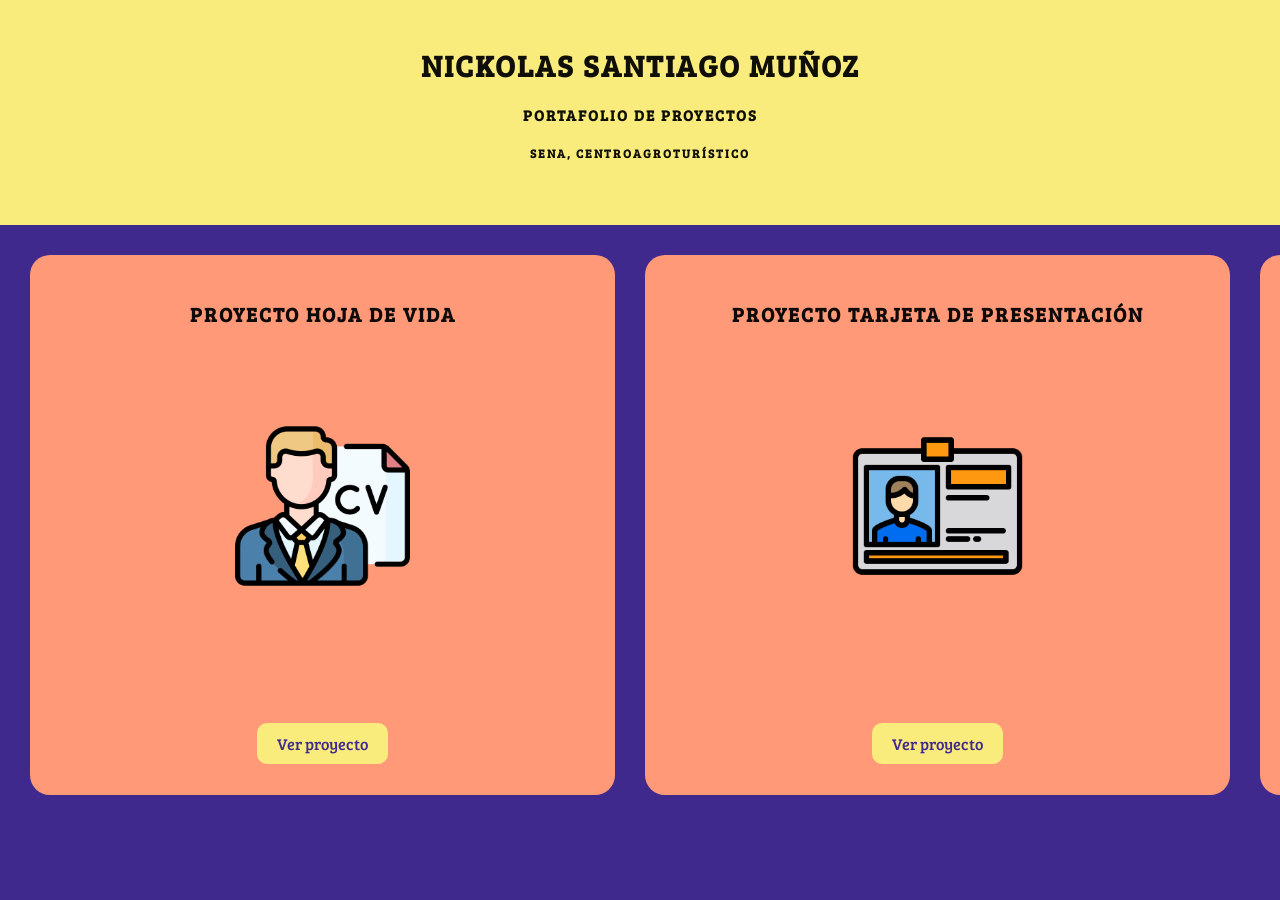
==== index.html @ ab0a27e2 "Portafolio Commit" ====
<!DOCTYPE html>
<html lang="en">
<head>
    <meta charset="UTF-8">
    <meta name="viewport" content="width=device-width, initial-scale=1.0">
    <title>Mi portafolio HTML</title>
    <link rel="stylesheet" href="./index.css">
    <link rel="shortcut icon" href="./Assets/favicon.ico" type="image/x-icon">
    <style>
@import url('https://fonts.googleapis.com/css2?family=Bree+Serif&display=swap');
</style>
</head>
<body>
    <section id="Titulo">
        <h1>Nickolas Santiago Muñoz</h1>
        <h2>Portafolio de proyectos</h2>
        <h3>SENA, Centroagroturístico</h3>
    </section>
    <section id="Tarjetas">
        <table>
            <tr>
                <td>
                    <div class="tarjeta">
                    <h2 class="TitulosTarjetas" >Proyecto hoja de vida</h2>
                    <img class ="Imagen" src="./Assets/cv.png" alt="CV Icono">
                    <br>
                    <a href="./HojaDeVida/CV.html" class="boton">Ver proyecto</a>
                    </div>
                </td>
                <td>
                    <div class="tarjeta">
                    <h2 class="TitulosTarjetas" >Proyecto Tarjeta de presentación</h2>
                    <img class ="Imagen" src="./Assets/IdCard.png" alt="CV Icono">
                    <br>
                    <a href="./TarjetaPresentacion/TARJETA.HTML" class="boton">Ver proyecto</a>
                    </div>
                </td>
                <td>
                    <div class="tarjeta">
                    <h2 class="TitulosTarjetas" >Proyecto ¿quien soy?</h2>
                    <img class ="Imagen" src="./Assets/QuienSoy.png" alt="CV Icono">
                    <br>
                    <a href="./¿QuienSoy/QuienSoy.html" class="boton">Ver proyecto</a>
                    </div>
                </td>
            </tr>
        </table>
    </section>
</body>
</html>
---- index.css ----
* {
    margin: 0;
    padding: 0;
}

body{
    background-color: #3f298d;
}

#Titulo{
    background-color: #f9ec7d;
    height: 25vh;
    text-align: center;
}

#Titulo h1{ 
    color: #000000f0;
    font-size: 30px;
    padding: 10px;
    font-family: "Bree Serif", serif;
    text-transform: uppercase;
    padding-top: 5vh;
    letter-spacing: 2px;
}

#Titulo h2{
    color: #000000f0;
    font-size: 15px;
    padding: 10px;
    font-family: "Bree Serif", serif;
    text-transform: uppercase;
    letter-spacing: 2px;
}

#Titulo h3{
    color: #000000f0;
    font-size: 12px;
    padding: 10px;
    font-family: "Bree Serif", serif;
    text-transform: uppercase;
    letter-spacing: 2px;
}

#Tarjetas {
    background-color: #3f298d;
    width: 100%;
    height: auto; 
}

table {
    width: 100%; 
    border-collapse: separate; 
    border-spacing: 30px;
}

td {
    text-align: center;
    vertical-align: middle;
}

.tarjeta{
    background-color:#ff9978; 
    color: rgb(0, 0, 0);
    height: 60vh;
    width: 65vh;
    border-radius: 20px;

}

.TitulosTarjetas{
    padding-top: 5vh;
    color: #000000f0;
    font-size: 20px;
    font-family: "Bree Serif", serif;
    text-transform: uppercase;
    letter-spacing: 2px;
}

.Imagen{
    padding-top: 10vh;
    padding-bottom: 15vh;
    height: auto;
    width: 30%;
}

.boton {
    background-color:#f9ec7d;
    color:#3f298d;
    padding: 10px 20px;
    border-radius: 10px;
    text-decoration: none;  
    font-family: "Bree Serif", serif;
    margin-top: 10px;
}

.boton:hover {
    background-color:#3f298d; 
    color: white;
}
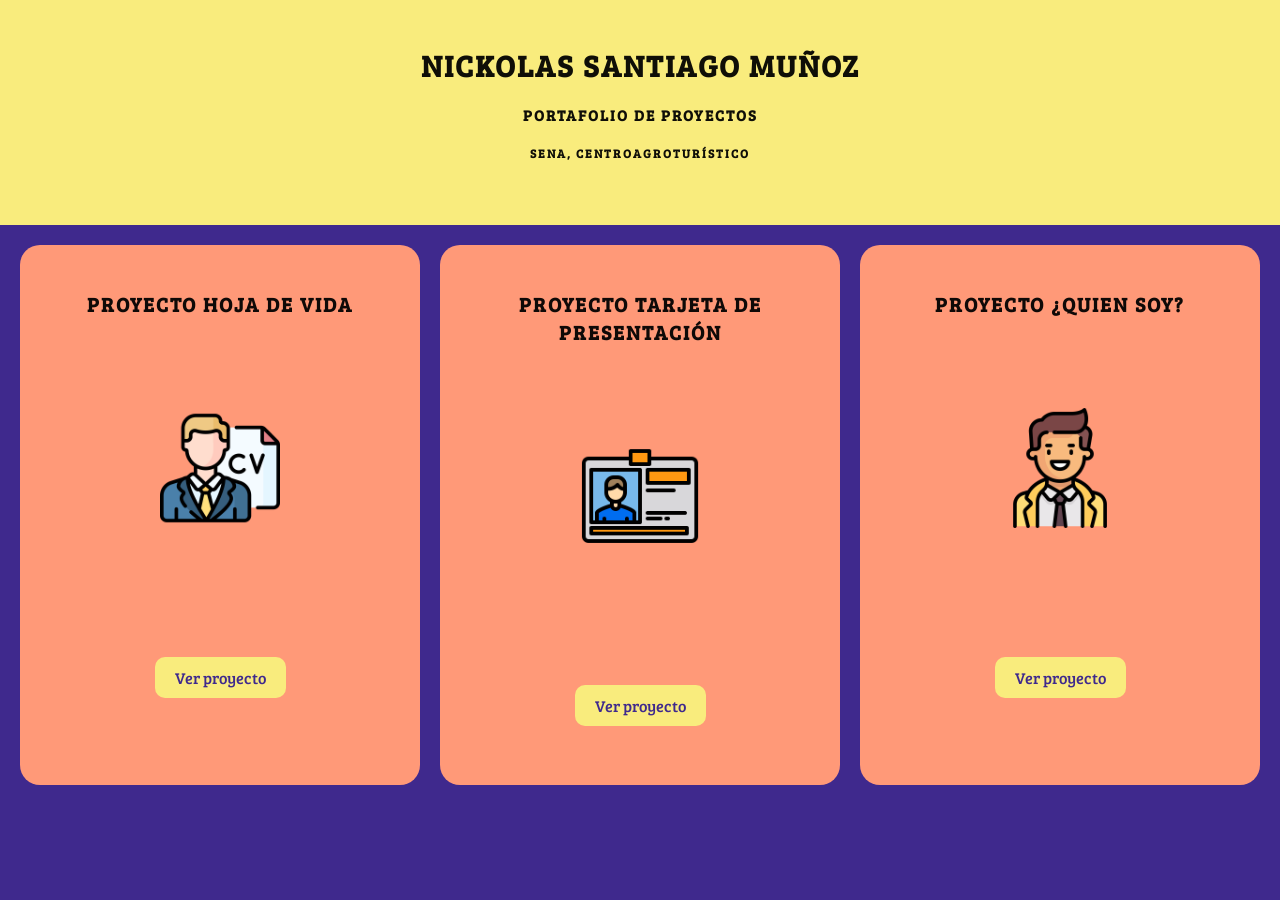
==== commit 732d006b: "Olap" ====
--- a/index.html
+++ b/index.html
@@ -4,7 +4,7 @@
     <meta charset="UTF-8">
     <meta name="viewport" content="width=device-width, initial-scale=1.0">
     <title>Mi portafolio HTML</title>
-    <link rel="stylesheet" href="./index.css">
+    <link rel="stylesheet" href="./style.css">
     <link rel="shortcut icon" href="./Assets/favicon.ico" type="image/x-icon">
     <style>
 @import url('https://fonts.googleapis.com/css2?family=Bree+Serif&display=swap');
--- a/style.css
+++ b/style.css
@@ -0,0 +1,101 @@
+* {
+    margin: 0;
+    padding: 0;
+}
+
+body{
+    background-color: #3f298d;
+}
+
+#Titulo{
+    background-color: #f9ec7d;
+    height: 25vh;
+    text-align: center;
+}
+
+#Titulo h1{ 
+    color: #000000f0;
+    font-size: 30px;
+    padding: 10px;
+    font-family: "Bree Serif", serif;
+    text-transform: uppercase;
+    padding-top: 5vh;
+    letter-spacing: 2px;
+}
+
+#Titulo h2{
+    color: #000000f0;
+    font-size: 15px;
+    padding: 10px;
+    font-family: "Bree Serif", serif;
+    text-transform: uppercase;
+    letter-spacing: 2px;
+}
+
+#Titulo h3{
+    color: #000000f0;
+    font-size: 12px;
+    padding: 10px;
+    font-family: "Bree Serif", serif;
+    text-transform: uppercase;
+    letter-spacing: 2px;
+}
+
+#Tarjetas {
+    background-color: #3f298d;
+    width: 100%;
+    height: auto; 
+}
+
+table {
+    width: 100%; 
+    border-collapse: separate; 
+    border-spacing: 20px;
+    table-layout: fixed;
+}
+
+td {
+    text-align: center;
+    vertical-align: middle;
+}
+
+.tarjeta{
+    background-color:#ff9978; 
+    color: rgb(0, 0, 0);
+    height: 60vh;
+    width: 100%;
+    margin: 0 auto;
+    border-radius: 20px;
+
+}
+
+.TitulosTarjetas{
+    padding-top: 5vh;
+    color: #000000f0;
+    font-size: 20px;
+    font-family: "Bree Serif", serif;
+    text-transform: uppercase;
+    letter-spacing: 2px;
+}
+
+.Imagen{
+    padding-top: 10vh;
+    padding-bottom: 15vh;
+    height: auto;
+    width: 30%;
+}
+
+.boton {
+    background-color:#f9ec7d;
+    color:#3f298d;
+    padding: 10px 20px;
+    border-radius: 10px;
+    text-decoration: none;  
+    font-family: "Bree Serif", serif;
+    margin-top: 10px;
+}
+
+.boton:hover {
+    background-color:#3f298d; 
+    color: white;
+}
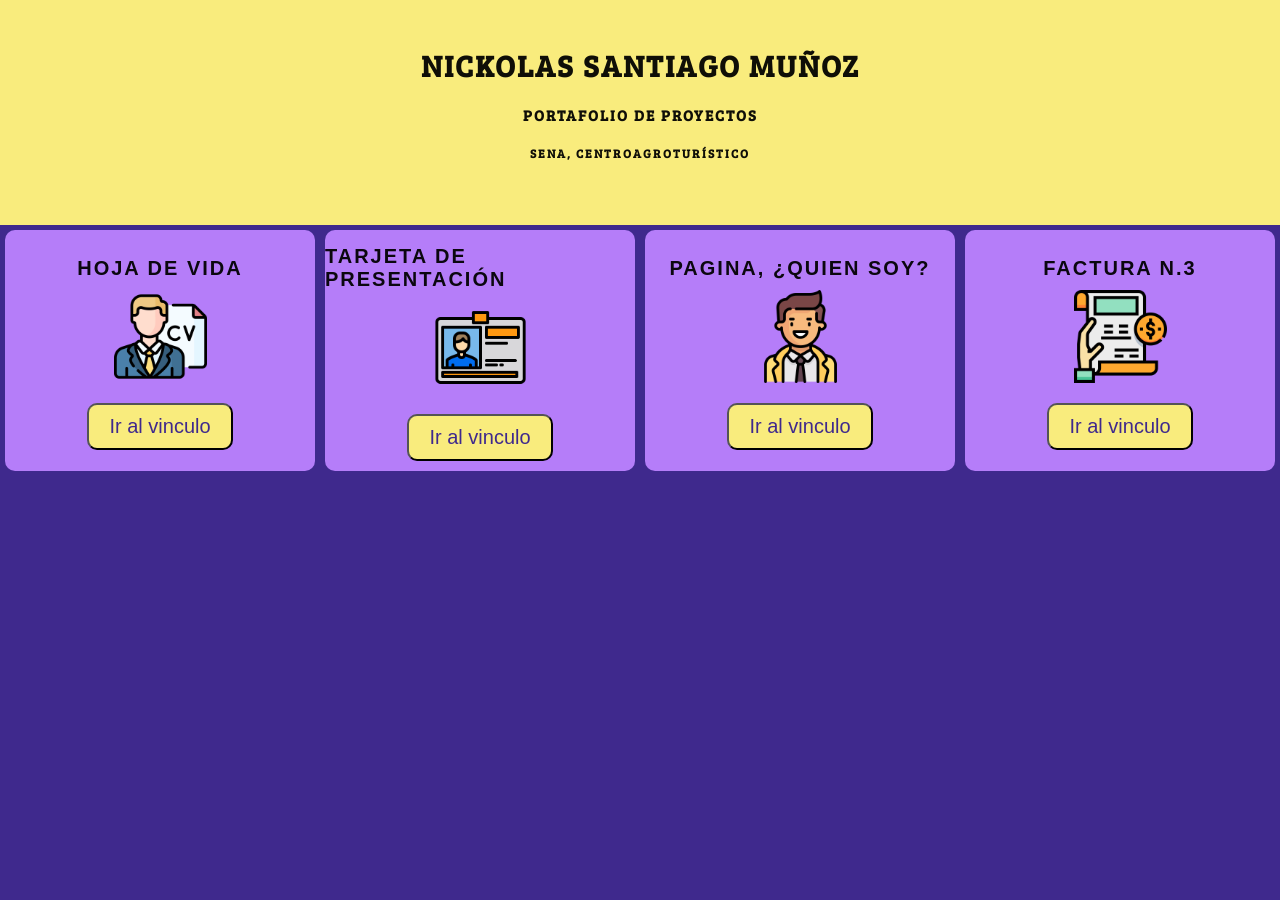
==== commit b2fe2013: "Cambios en la paginad de la factura, agregación de nuevos assets y modificación de la interfaz del i" ====
--- a/index.html
+++ b/index.html
@@ -17,34 +17,36 @@
         <h3>SENA, Centroagroturístico</h3>
     </section>
     <section id="Tarjetas">
-        <table>
-            <tr>
-                <td>
-                    <div class="tarjeta">
-                    <h2 class="TitulosTarjetas" >Proyecto hoja de vida</h2>
-                    <img class ="Imagen" src="./Assets/cv.png" alt="CV Icono">
-                    <br>
-                    <a href="./HojaDeVida/CV.html" class="boton">Ver proyecto</a>
-                    </div>
-                </td>
-                <td>
-                    <div class="tarjeta">
-                    <h2 class="TitulosTarjetas" >Proyecto Tarjeta de presentación</h2>
-                    <img class ="Imagen" src="./Assets/IdCard.png" alt="CV Icono">
-                    <br>
-                    <a href="./TarjetaPresentacion/TARJETA.HTML" class="boton">Ver proyecto</a>
-                    </div>
-                </td>
-                <td>
-                    <div class="tarjeta">
-                    <h2 class="TitulosTarjetas" >Proyecto ¿quien soy?</h2>
-                    <img class ="Imagen" src="./Assets/QuienSoy.png" alt="CV Icono">
-                    <br>
-                    <a href="./¿QuienSoy/QuienSoy.html" class="boton">Ver proyecto</a>
-                    </div>
-                </td>
-            </tr>
-        </table>
+        <div id="Cards">
+            <div class="Tarjeta">
+                <h2 class="TitulosTarjeta">Hoja de vida</h2>
+                <img class="Imagen" src="./Assets/cv.png" alt="Imagen CV">
+                <a href="./HojaDeVida/CV.html">
+                <button class="boton" type="button">Ir al vinculo</button>
+                </a>
+            </div>
+            <div class="Tarjeta">
+                <h2 class="TitulosTarjeta">Tarjeta de presentación</h2>
+                <img class="Imagen" src="./Assets/IdCard.png" alt="Imagen IDCard">
+                <a href="./TarjetaPresentacion/TARJETA.HTML">
+                <button class="boton" type="button">Ir al vinculo</button>
+                </a>
+            </div>
+            <div class="Tarjeta">
+                <h2 class="TitulosTarjeta">Pagina, ¿Quien Soy?</h2>
+                <img class="Imagen" src="./Assets/QuienSoy.png" alt="Imagen QuienSoy">
+                <a href="./¿QuienSoy/QuienSoy.html">
+                <button class="boton" type="button">Ir al vinculo</button>
+                </a>
+            </div>
+            <div class="Tarjeta">
+                <h2 class="TitulosTarjeta">Factura N.3</h2>
+                <img class="Imagen" src="./Assets/factura.png" alt="Imagen Factura">
+                <a href="./Factura3/Factura3.html">
+                <button class="boton" type="button">Ir al vinculo</button>
+                </a>
+            </div>
+        </div>
     </section>
 </body>
 </html>
--- a/style.css
+++ b/style.css
@@ -41,46 +41,37 @@
     letter-spacing: 2px;
 }
 
-#Tarjetas {
-    background-color: #3f298d;
-    width: 100%;
-    height: auto; 
-}
+#Cards{
+    display: grid;
+    grid-template-columns: repeat(4, 1fr);
+    gap:10px;
+    margin: 5px;
 
-table {
-    width: 100%; 
-    border-collapse: separate; 
-    border-spacing: 20px;
-    table-layout: fixed;
-}
-
-td {
-    text-align: center;
-    vertical-align: middle;
-}
-
-.tarjeta{
-    background-color:#ff9978; 
-    color: rgb(0, 0, 0);
-    height: 60vh;
-    width: 100%;
-    margin: 0 auto;
-    border-radius: 20px;
 
 }
 
-.TitulosTarjetas{
-    padding-top: 5vh;
+.Tarjeta{
+    display: flex;
+    background-color: #b57df9;
+    justify-content: center;
+    align-items: center;
+    flex-direction: column;
+    border-radius: 10px;
+}
+
+
+
+.TitulosTarjeta{
+    padding-top: 15px;
     color: #000000f0;
     font-size: 20px;
-    font-family: "Bree Serif", serif;
+    font-family: sans-serif;
     text-transform: uppercase;
     letter-spacing: 2px;
 }
 
 .Imagen{
-    padding-top: 10vh;
-    padding-bottom: 15vh;
+    padding: 10px 0 10px 0 ;
     height: auto;
     width: 30%;
 }
@@ -91,8 +82,9 @@
     padding: 10px 20px;
     border-radius: 10px;
     text-decoration: none;  
-    font-family: "Bree Serif", serif;
-    margin-top: 10px;
+    font-family: sans-serif;
+    font-size: 20px;
+    margin: 10px 0 10px 0;
 }
 
 .boton:hover {
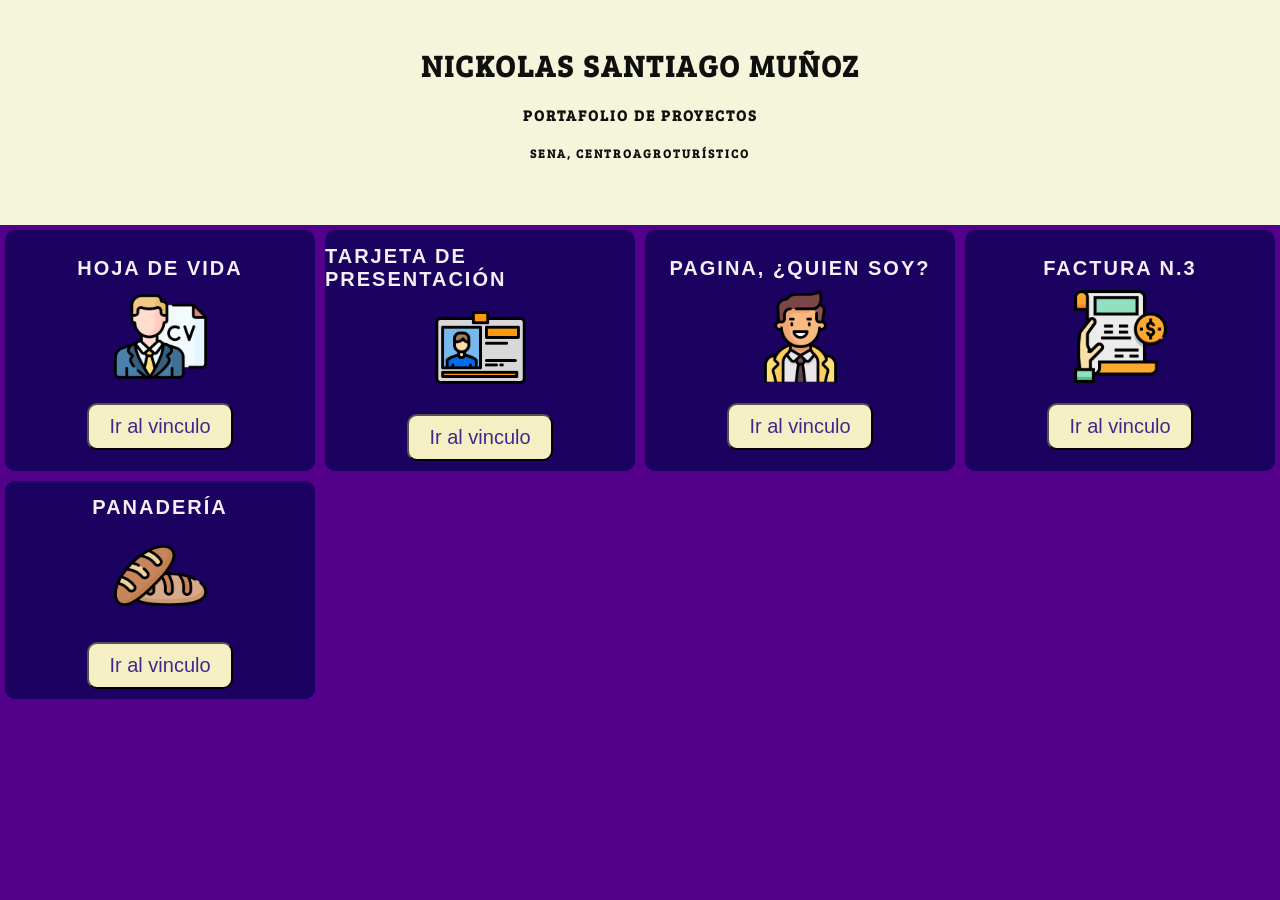
==== commit 680e4c4f: "Implementación de Brief 1, panadería" ====
--- a/index.html
+++ b/index.html
@@ -6,9 +6,6 @@
     <title>Mi portafolio HTML</title>
     <link rel="stylesheet" href="./style.css">
     <link rel="shortcut icon" href="./Assets/favicon.ico" type="image/x-icon">
-    <style>
-@import url('https://fonts.googleapis.com/css2?family=Bree+Serif&display=swap');
-</style>
 </head>
 <body>
     <section id="Titulo">
@@ -46,6 +43,13 @@
                 <button class="boton" type="button">Ir al vinculo</button>
                 </a>
             </div>
+            <div class="Tarjeta">
+                <h2 class="TitulosTarjeta">Panadería</h2>
+                <img class="Imagen" src="./Assets/Panaderia.png" alt="Imagen Factura">
+                <a href="./Panadería/index.html">
+                <button class="boton" type="button">Ir al vinculo</button>
+                </a>
+            </div>
         </div>
     </section>
 </body>
--- a/style.css
+++ b/style.css
@@ -1,14 +1,15 @@
+@import url('https://fonts.googleapis.com/css2?family=Bree+Serif&display=swap');
 * {
     margin: 0;
     padding: 0;
 }
 
 body{
-    background-color: #3f298d;
+    background-color: #53008a;
 }
 
 #Titulo{
-    background-color: #f9ec7d;
+    background-color: beige;
     height: 25vh;
     text-align: center;
 }
@@ -52,7 +53,7 @@
 
 .Tarjeta{
     display: flex;
-    background-color: #b57df9;
+    background-color: #1b0160;
     justify-content: center;
     align-items: center;
     flex-direction: column;
@@ -63,7 +64,7 @@
 
 .TitulosTarjeta{
     padding-top: 15px;
-    color: #000000f0;
+    color: #fffffff0;
     font-size: 20px;
     font-family: sans-serif;
     text-transform: uppercase;
@@ -77,7 +78,7 @@
 }
 
 .boton {
-    background-color:#f9ec7d;
+    background-color:#f5f0c3;
     color:#3f298d;
     padding: 10px 20px;
     border-radius: 10px;
@@ -85,9 +86,12 @@
     font-family: sans-serif;
     font-size: 20px;
     margin: 10px 0 10px 0;
+    cursor: pointer;
 }
 
 .boton:hover {
-    background-color:#3f298d; 
-    color: white;
+    background-color:#ffffff; 
+    color: #1b0160;
+    transform: scale(1.07);
+    transition: all 0.3s ease;
 }
